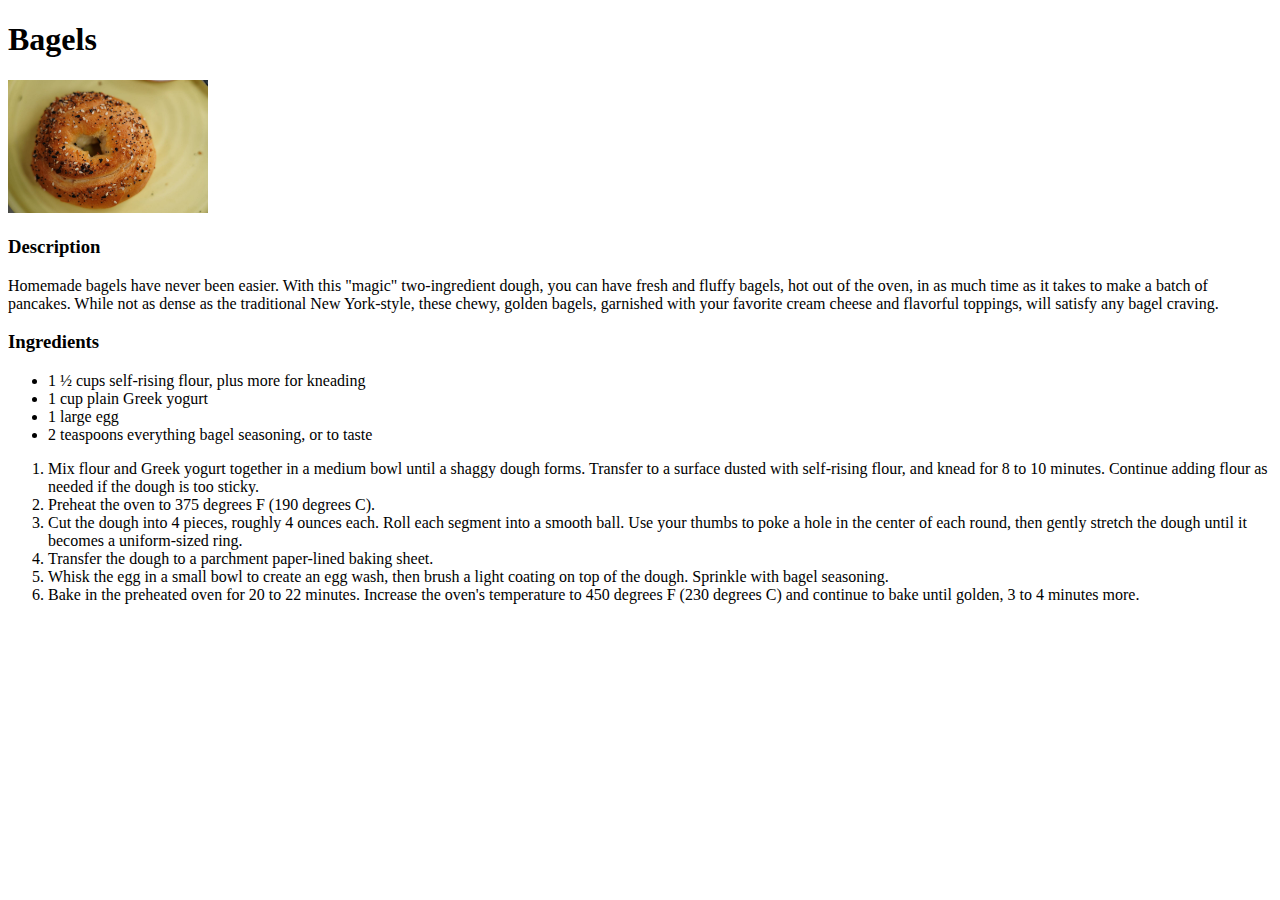
==== recipes/bagels.html @ cfaa7512 "Added 3 recipe pages and linked them to the index pages" ====
<!DOCTYPE html>
<html lang="en">
<head>
    <meta charset="UTF-8">
    <meta name="viewport" content="width=device-width, initial-scale=1.0">
    <title>Document</title>
</head>
<body>
    <h1>Bagels</h1>
    <img src="./images/bagel.jpg" width="200">
    <h3>Description</h3>
    <p>Homemade bagels have never been easier. With this "magic" two-ingredient dough, you can have fresh and fluffy bagels, hot out of the oven, in as much time as it takes to make a batch of pancakes. While not as dense as the traditional New York-style, these chewy, golden bagels, garnished with your favorite cream cheese and flavorful toppings, will satisfy any bagel craving.</p>
    <h3>Ingredients</h3>
    <ul>
        <li>1 ½ cups self-rising flour, plus more for kneading</li>
        <li>1 cup plain Greek yogurt</li>
        <li>1 large egg</li>
        <li>2 teaspoons everything bagel seasoning, or to taste</li>
    </ul>
    <ol>
        <li>Mix flour and Greek yogurt together in a medium bowl until a shaggy dough forms. Transfer to a surface dusted with self-rising flour, and knead for 8 to 10 minutes. Continue adding flour as needed if the dough is too sticky.</li>
        <li>Preheat the oven to 375 degrees F (190 degrees C).</li>
        <li>Cut the dough into 4 pieces, roughly 4 ounces each. Roll each segment into a smooth ball. Use your thumbs to poke a hole in the center of each round, then gently stretch the dough until it becomes a uniform-sized ring.</li>
        <li>Transfer the dough to a parchment paper-lined baking sheet.</li>
        <li>Whisk the egg in a small bowl to create an egg wash, then brush a light coating on top of the dough. Sprinkle with bagel seasoning.</li>
        <li>Bake in the preheated oven for 20 to 22 minutes. Increase the oven's temperature to 450 degrees F (230 degrees C) and continue to bake until golden, 3 to 4 minutes more.</li>
    </ol>
</body>
</html>
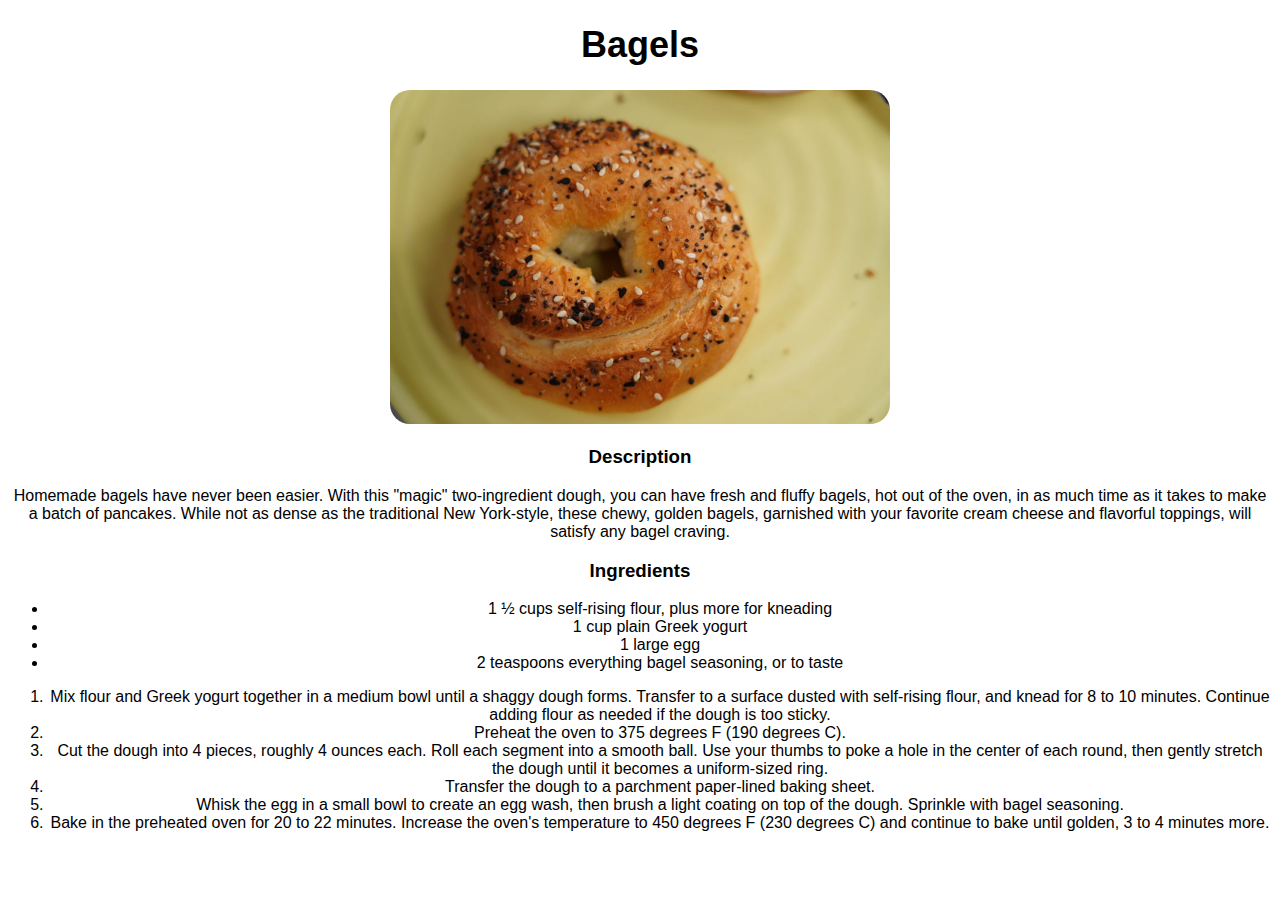
==== commit 98048a1e: "Added CSS to all recipes and index page" ====
--- a/recipes/bagels.html
+++ b/recipes/bagels.html
@@ -4,6 +4,7 @@
     <meta charset="UTF-8">
     <meta name="viewport" content="width=device-width, initial-scale=1.0">
     <title>Document</title>
+    <link rel="stylesheet" href="styles.css">
 </head>
 <body>
     <h1>Bagels</h1>
--- a/recipes/styles.css
+++ b/recipes/styles.css
@@ -0,0 +1,14 @@
+body {
+    text-align: center;
+    font-family: Helvetica;
+}
+
+h1 {
+    font-size: 36px;
+    font-weight: bold;
+}
+
+img {
+    width: 500px;
+    border-radius: 20px;
+}